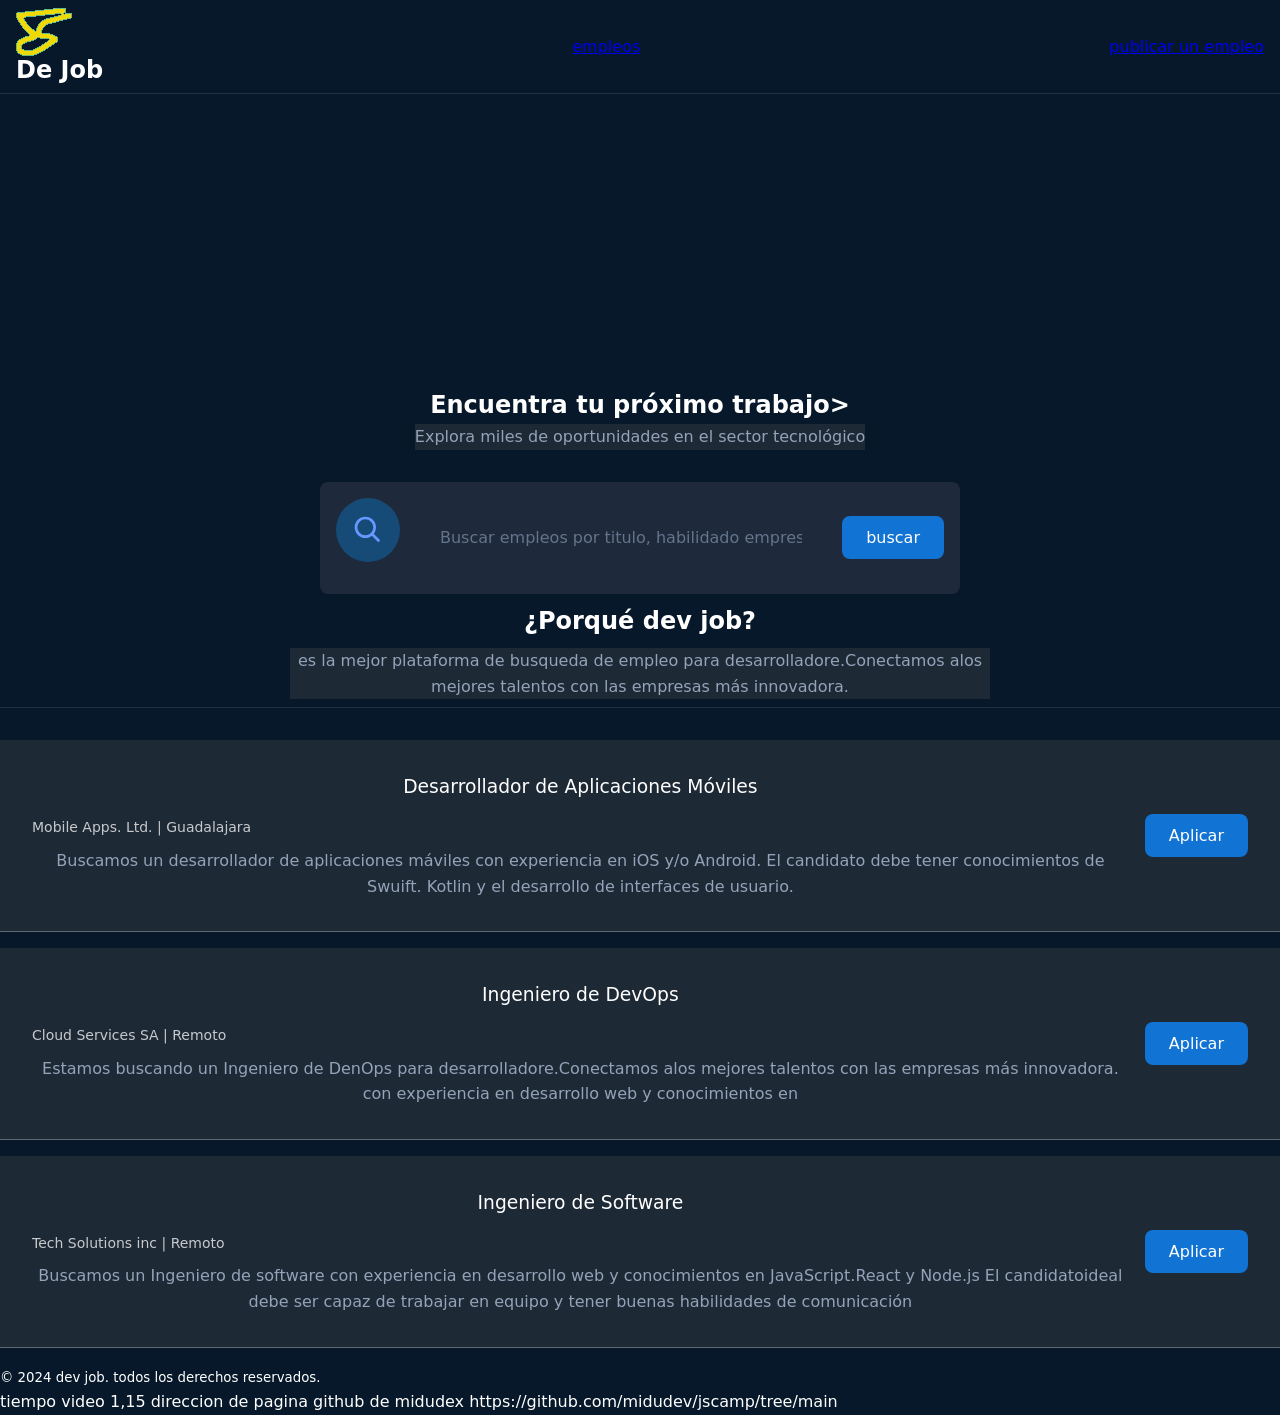
==== index. html/empleos.html @ 5e8052fd "primer commit" ====
<!DOCTYPE html>
<html lang="es"> <!--<HTML LANG = es una etiqueta y   “es” es unatributo de lenguaje en este caso es español> las etiqueta siempre se tienen que abrir y cerrar  < />
-->

<head>
    <meta charset="UTF-8">
    <meta name="viewport" content="width=device-width, initial-scale=1.0">
    <title>empleos</title>
    <link rel="stylesheet" href="css/empleos.css">
</head>


<body>
    <header>
        <h1>
            <img src="IMAGENES/logo-Recuperado.png" alt="logo">


            De Job
        </h1>





        <nav>

            <a href="https://jobtoday.com/es/landings/touch-trial-v2?utm_source=bing&utm_medium=cpc&utm_campaign=606938219&utm_content=1167683312006524&utm_term=jobs&keyword_id=kwd-72980992225235:loc-170&matchType=p&ad_id=&device=c&adposition=&msclkid=924b12c6b0eb1e940284785f871186b9"
                e>empleos</a>
        </nav>

        <div class="navegacion">
            <a href="https://youtu.be/mXpWhmJXV0o?is=U3oSd9a9N075JrzY" target="_blank">publicar un empleo</a>
            <!--el target="_blank" es para que se abra en otra pestaña del navegador-->
            <!--rel="noopener norefferrer" es para que no se pueda acceder a la página de origen desde la nueva pestaña-->


        </div>
    </header>

    <main>
        <!--<section class="jobs-search"></section>-->
        <section class="jobs-search">
            <div></div>
            <!--<img src="IMAGENES/NAIENRAFA.jpg" alt="imagen 2019" width="200" />-->



            <h1>Encuentra tu próximo trabajo></h1>

            <p>Explora miles de oportunidades en el sector tecnológico</p>

            <!--ahora vamos a crea un formulario-->
            <form role="search">
                <div>


                    <!--importar svg desde la página "https://tabler.io/icons?icon=search" se importó la lupa-->

                    <svg mlns="<svg xmlns=" http://www.w3.org/2000/svg" width="24" height="24" viewBox="0 0 24 24"
                        fill="none" stroke="currentColor" stroke-width="2" stroke-linecap="round"
                        stroke-linejoin="round" class="icon icon-tabler icons-tabler-outline icon-tabler-search">
                        <path stroke="none" d="M0 0h24v24H0z" fill="none" />
                        <path d="M3 10a7 7 0 1 0 14 0a7 7 0 1 0 -14 0" />
                        <path d="M21 21l-6 -6" />
                    </svg>

                    <!--para poder introducir texto en input type =tex hay variaos elementos como emaiol, password, number, ...color para elegir color de fodno, 
                hay <input required type="tex" hay que rellenarlo antes de hacer clic en el
                -->
                    <input type="text" placeholder="Buscar empleos por titulo, habilidado empresa">


                    <!--para poder introducir un boton-->
                    <button type="submit">buscar</button>
                </div>
            </form>
        </section>

        <section>
            <!--podemos insertar cualquier section en main, igualmente podemos insertar un encabezado (<header> en cualquier section)-->



            <header>
                <h2> ¿Porqué dev job?</h2>
                <p> es la mejor plataforma de busqueda de empleo para desarrolladore.Conectamos alos mejores
                    talentos con las empresas más innovadora.
                </p>

            </header>


            <footer> <!--un footer lo podemos poner en cualquier section-->

                <article>
                    <div>

                        <h3>Desarrollador de Aplicaciones Móviles</h3>
                        <small>Mobile Apps. Ltd. | Guadalajara</small>
                        <p>
                            Buscamos un desarrollador de aplicaciones máviles con experiencia en iOS y/o Android. El
                            candidato debe tener conocimientos de Swuift. Kotlin y el desarrollo de interfaces de
                            usuario.
                        </p>

                    </div>
                    <button>Aplicar</button>



                </article>


                <article>

                    <div>
                        <h3>Ingeniero de DevOps</h3>
                        <small>Cloud Services SA | Remoto</small>
                        <p>
                            Estamos buscando un Ingeniero de DenOps para desarrolladore.Conectamos alos mejores
                            talentos con las empresas más innovadora. con experiencia en desarrollo web y conocimientos
                            en
                        </p>
                    </div>
                    <button>Aplicar</button>
                </article>

                <article>
                    <div>
                        <h3>Ingeniero de Software</h3>
                        <small>Tech Solutions inc | Remoto</small>
                        <p>Buscamos un Ingeniero de software con experiencia en desarrollo web y conocimientos en
                            JavaScript.React y Node.js
                            El candidatoideal debe ser capaz de trabajar en equipo y tener buenas habilidades de
                            comunicación
                        </p>
                    </div>
                    <button>Aplicar</button>
                </article>




            </footer>
    </main>



    <footer>
        <small>&copy; 2024 dev job. todos los derechos reservados.</small>

    </footer>
    tiempo video 1,15
    direccion de pagina github de midudex
    https://github.com/midudev/jscamp/tree/main



</body>

</html>
---- index. html/css/empleos.css ----
* {
    margin: 0;
    padding: 0;
    box-sizing: border-box;
}



/*VARIANTES DE COLOR*/

:root {
    --primary: #1173d4;
    --primary-dack: #0a3d66;
    --primary-hover: #8d5ba8;
    --primary-light: #69f;
    --background: #06182a;
    --text-primary: #ffffff;
    --text-secondary: #cbd5ef;
    --tex-primary: var(--text-primary);
    --tex-secundary: var(--text-secondary);
    --border: rgba(255, 255, 255, 0.1);
    --card-bg: #1e2936;
    --shadow: rgba(0, 0, 0, 0, 0.3);
    --input-bg: #1e293b;
    --hsla-example: hsla (210, 100%, 56%, 1);
    --text-muted: #94a3b8;
    --tex-muted: var(--text-muted);
}

body {
    font-family: system-ui;
    background-color: var(--background);
    color: var(--tex-primary);
    min-height: 100vh;
    display: flex;
    flex-direction: column;
    line-height: 1.6;

}

header {
    border-bottom: 1px solid var(--border);
    background: var(--background);
    padding: .5rem 1rem;
    display: flex;
    align-items: center;
    justify-content: space-between;
    gap: 2rem;



    h1 {
        font-size: 1.5rem;
        font-weight: 700;
        line-height: 1.2;
        text-wrap: balance;
        /*display: flex;*Ç/
        /*align-items: center;*/
        gap: 0.5rem;
        /*text-align: center;*/

        color: var(--text-primary);

    }

    &img {
        color: var(--primary #fcf4f6);
        background: rgba(7, 133, 112, 0.928);
        width: 40px;
        height: 40px;
        border-radius: 100%;
        padding: 1rem;
    }



    /*navegacion a otra páginas*/
    nav {
        align-items: center;
        gap: 1rem;
        display: flex;

        a {
            padding: 0.5rem 1rem;
            border-radius: 0.5rem;
            background-color: #334155;
            padding: .5rem 1rem;
            color: var(--text-primary);
            display: inline-block;
            font-size: 0.875rem;
            font-weight: 700;
            text-decoration: none;
            font-size: 0.875rem;
            transition: color 0.2s;
            font-weight: 500;

            &:hover,
            &:focus {
                color: var(--primary);
                outline: none;
            }
        }
    }

    /* Botones del Header */
    .navegacion {
        display: flex;
        align-items: center;
        gap: 2rem;
    }


    header div.navegacion,
    a {
        padding: 0.5rem 1rem;
        border-radius: 0.5rem;
        background-color: #334155;
        color: var(--text-primary);
        display: inline-block;
        font-size: 0.875rem;
        font-weight: 700;
        text-decoration: none;



        &:hover,
        &:focus {
            color: var(--primary);
            outline: none;
        }

        /* TODO */
    }

    .jobs-search section {
        margin: 0;
        padding: 0;
        width: auto;
        margin-top: -100px;

        display: flex;
        align-items: center;
        gap: 1rem;
        padding-top: -200px;

        small {
            font-size: .875rem;
            opacity: .75;
        }

        p {
            margin-top: 0.5rem;

        }
    }








    .jobs-search,
    article {
        background-color: var(--card-bg);
        padding: 2rem;
        /*separación interior hacia afuera del contenedor */
        margin-bottom: 26px;
        /*separación exterior del elemento hacia fuerar */
        border-radius: 10px;
        /* margin-left: 26px;
    margin-right: 26px;
    margin-top: 26px;*/
        text-align: center;
        box-shadow: 4px 3px 4px #f2f4f3;



        display: flex;
        align-items: center;
        gap: 1rem;

        small {
            font-size: .875rem;
            opacity: .75;
            text-align: center
        }

        p {
            margin-top: 0.5rem;
            text-align: center;
        }

        &:last-child {
            border-bottom: none;
        }
    }



}

.jobs-listing {
    border-bottom: 1px solid rgba(255, 255, 255, 0.3);
    border-radius: 1rem;

}



main> {




    svg {
        color: var(--primary-light);
        background: rgba(0, 153, 255, 0.3);
        width: 64px;
        height: 64px;
        border-radius: 100%;
        padding: 1rem;
        display: block;
        margin: 0 auto 1rem;

    }

    border-bottom: 1px solid rgba(255, 255, 255, 0.3);
    display: flex;
    align-items: center;
    gap: 1rem;

    small {
        font-size: .875rem;
        opacity: .75;
        text-align: center;
    }

    p {
        margin-top: 0.5rem;
        text-align: center;
    }


    &:last-child {
        border-bottom: none;
    }
}

svg {
    color: var(--primary-light);
    background: rgba(0, 153, 255, 0.3);
    width: 64px;
    height: 64px;
    border-radius: 100%;
    padding: 1rem;
    display: block;
    margin: 0 auto 1rem;

}

p {
    color: var(--text-muted);
}

h3 {
    font-weight: 500;
    text-align: center;
    margin-bottom: 0.75rem;
}

article p {
    text-align: center;
}

main>section {

    h1 {
        text-align: center;
        margin-top: auto;

    }

    p {
        text-align: center;
        background-color: var(--card-bg);
    }

}

main>section>header {
    display: block;
    text-align: center;
    margin-bottom: 2rem;

    h2 {
        text-align: center;
        margin-bottom: 0.5rem;
    }

    p {
        text-align: center;
        margin: 0 auto;
        max-width: 700px;
    }

}

main>section:nth-child(1) {
    position: relative;
    height: 500px;
    text-align: center;
    display: flex;
    flex-direction: column;
    justify-content: center;
    align-items: center;
    overflow: hidden;


    h1 {
        padding-bottom: 0px;
    }

    &>img {
        position: absolute;
        width: 100%;
        height: 100%;
        object-fit: cover;
        z-index: -1;
        left: 0;
        right: 0;
        mask-image: linear-gradient(to bottom, rgba(16, 25, 34, 1) 5%, rgba(16, 25, 34, 0) 80%);
    }
}

@media (max-width: 640px) {
    main>section:nth-child(1) {
        height: 420px;
    }

    /*main>section:nth-child(1)>img {
        object-fit: contain;
        object-position: center top;

    }
}

main>section:nth-child(2)>div>div:first-child p {
    font-size: 1.125rem;
    color: var(--text-muted);
    margin: 0 auto;


}*/

    /*caracteristicas de grid */

    /*main>section:nth-child(2) footer {
    display: grid;
    /*grid-template-columns: 1fr 1fr 1fr;*/
    gap: 16px;


    /*para hscer un @media de grid, si tiene la pagina 280 px creará una columna, pero si tiene menos creará dos y si aun es pequeña creara 3*/
    grid-template-columns: repeat(auto-fit, minmax(280px, 1fr));
    */
}

img {
    max-width: 100%;
    display: block;
}

form {
    max-width: 42rem;
    width: 100%;
    margin: 0 auto;
    padding-inline: 1rem;
}

form>div {
    display: flex;
    align-items: center;
    background-color: var(--input-bg);
    border-radius: 0.5rem;
    box-shadow: 0 10px 15px -3px var(--shadow);
    padding: 1rem;
    gap: 2rem;
    margin-top: 2rem
}

form span {
    padding-left: 0.75rem;
    color: var(--text-muted);
    display: flex;
    align-items: center;
    flex-shrink: 0;
}

form input[type="text"] {
    flex: 1;
    background: transparent;
    border: none;
    outline: none;
    color: var(--text-primary);
    padding: 0.75rem 0.5rem;
    font-size: 1rem;
    font-family: inherit;
}

form input[type="text"]::placeholder {
    color: #64748b;
}

button {
    padding: 0.75rem 1.5rem;
    border-radius: 0.5rem;
    background-color: var(--primary);
    color: white;
    font-weight: 400;
    border: none;
    cursor: pointer;
    transition: all 0.2s;
    font-family: inherit;
    font-size: 1rem;
    white-space: nowrap;

    &:hover,
    /* pseudo-clase que significa que el ratón está encima */
    &:focus {
        /* pseudo-clase que significa que el elemento tiene el foco */
        outline: 2px solid white;
        outline-offset: 2px;
    }

    &:active {
        transform: scale(0, 90);
    }


}

article {
    background-color: var(--card-bg);
    padding: 2rem;
    margin-bottom: 16px;
    box-shadow: 0px 1px 3px 0px rgba(0, 0, 0, 0, 0.5);
    border-radius: 0.5rem;
    align-items: center;




    /*svg {
        color: var(--primary-light);
        background: rgba(0, 153, 255, 0.3);
        width: 64px;
        height: 64px;
        border-radius: 100%;
        padding: 16px;
        display: block;
        margin: 0 auto 1rem;


    }*/

    p {
        color: var(--text-muted);

    }

    h3 {
        font-weight: 500;

    }

    .job-search>div svg {
        width: 64px;
        height: 64px;


    }



}

article {
    background-color: none;
    box-shadow: none;
    border-radius: 0;
    border-bottom: 1px solid rgba(255, 255, 255, 0.3);
    margin: 0 12;

    display: flex;
    align-items: star;
    gap: 1rem;

    small {

        font-size: .875rem;
        opacity: .75;
        text-align: center;
    }

    p {
        margin-top: 0.5rem;
    }

    & last-child {
        border-bottom: none;

    }
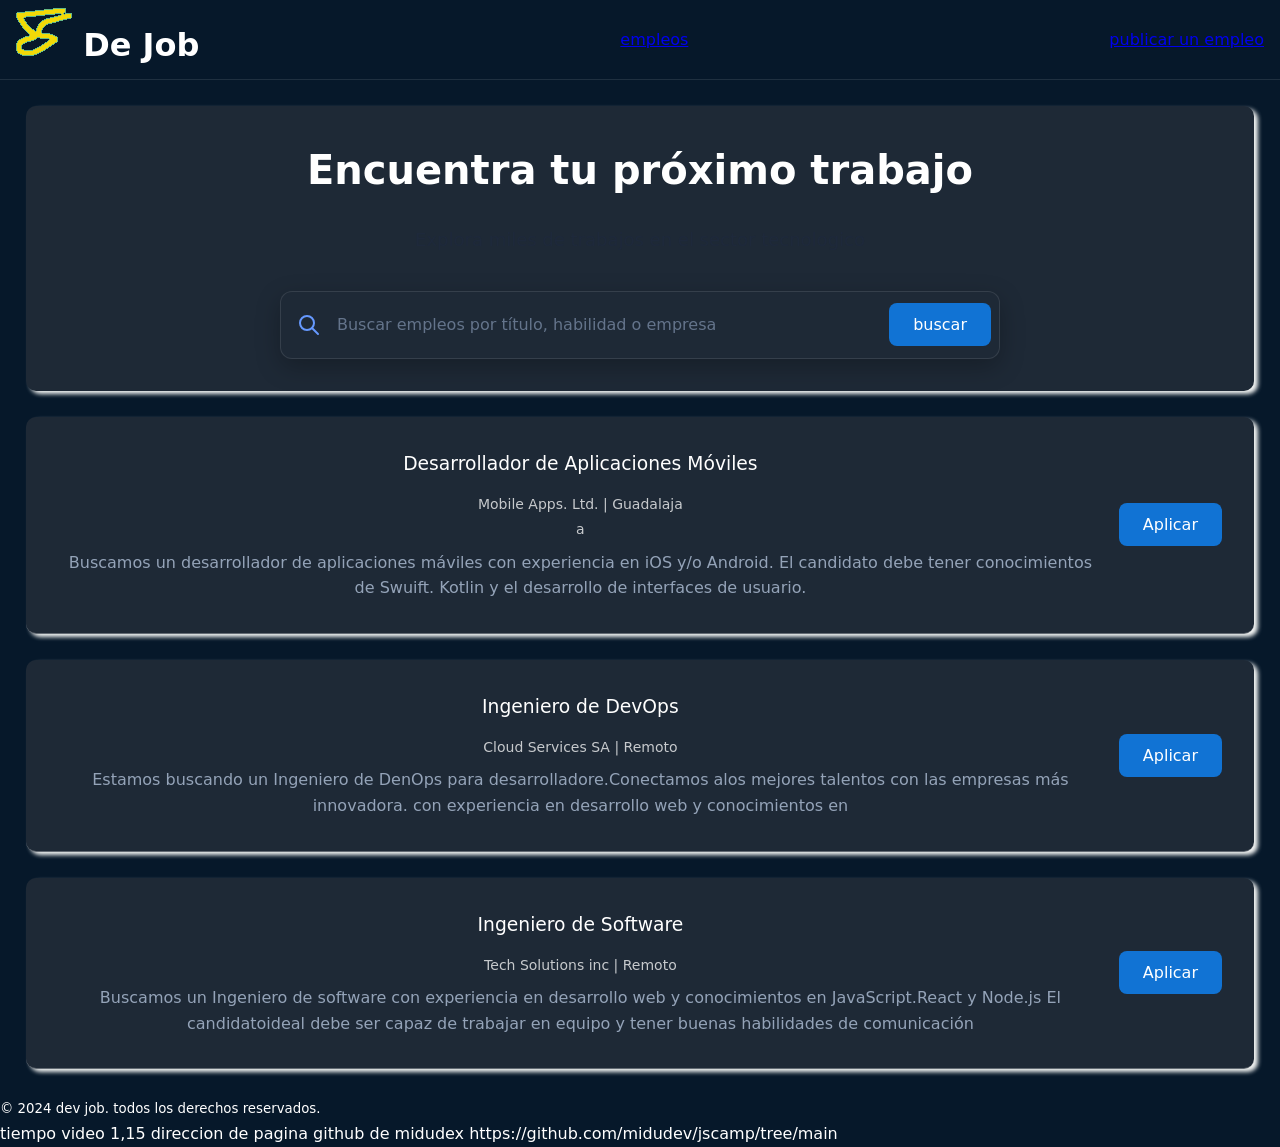
==== commit 78816051: "23 octubre" ====
--- a/index. html/empleos.html
+++ b/index. html/empleos.html
@@ -41,54 +41,52 @@
     <main>
         <!--<section class="jobs-search"></section>-->
         <section class="jobs-search">
-            <div></div>
             <!--<img src="IMAGENES/NAIENRAFA.jpg" alt="imagen 2019" width="200" />-->
 
 
 
-            <h1>Encuentra tu próximo trabajo></h1>
+            <h1>Encuentra tu próximo trabajo</h1>
 
-            <p>Explora miles de oportunidades en el sector tecnológico</p>
+            <p>Explora miles de trabajos en el sector tecnologico</p>
 
             <!--ahora vamos a crea un formulario-->
             <form role="search">
-                <div>
+                <div class="search-bar">
+
+                    <svg xmlns="http://www.w3.org/2000/svg" width="24" height="24" viewBox="0 0 24 24"
+                            fill="none" stroke="currentColor" stroke-width="2" stroke-linecap="round"
+                            stroke-linejoin="round" class="icon icon-tabler icons-tabler-outline icon-tabler-search">
+                            <path stroke="none" d="M0 0h24v24H0z" fill="none" />
+                            <path d="M3 10a7 7 0 1 0 14 0a7 7 0 1 0 -14 0" />
+                            <path d="M21 21l-6 -6" />
+                        </svg>
+
+                        <!--para poder introducir texto en input type =tex hay variaos elementos como emaiol, password, number, ...color para elegir color de fodno, 
+                hay <input required type="tex" hay que rellenarlo antes de hacer clic en el
+                -->
+                        <input type="text" aria-label="Buscar empleos" placeholder="Buscar empleos por título, habilidad o empresa">
 
 
-                    <!--importar svg desde la página "https://tabler.io/icons?icon=search" se importó la lupa-->
-
-                    <svg mlns="<svg xmlns=" http://www.w3.org/2000/svg" width="24" height="24" viewBox="0 0 24 24"
-                        fill="none" stroke="currentColor" stroke-width="2" stroke-linecap="round"
-                        stroke-linejoin="round" class="icon icon-tabler icons-tabler-outline icon-tabler-search">
-                        <path stroke="none" d="M0 0h24v24H0z" fill="none" />
-                        <path d="M3 10a7 7 0 1 0 14 0a7 7 0 1 0 -14 0" />
-                        <path d="M21 21l-6 -6" />
-                    </svg>
-
-                    <!--para poder introducir texto en input type =tex hay variaos elementos como emaiol, password, number, ...color para elegir color de fodno, 
-                hay <input required type="tex" hay que rellenarlo antes de hacer clic en el
-                -->
-                    <input type="text" placeholder="Buscar empleos por titulo, habilidado empresa">
 
 
-                    <!--para poder introducir un boton-->
-                    <button type="submit">buscar</button>
+                        <!--para poder introducir un boton-->
+                        <button type="submit">buscar</button>
                 </div>
+                
+
             </form>
         </section>
 
         <section>
-            <!--podemos insertar cualquier section en main, igualmente podemos insertar un encabezado (<header> en cualquier section)-->
 
 
-
-            <header>
+            <!--<header>
                 <h2> ¿Porqué dev job?</h2>
                 <p> es la mejor plataforma de busqueda de empleo para desarrolladore.Conectamos alos mejores
                     talentos con las empresas más innovadora.
                 </p>
 
-            </header>
+            </header>-->
 
 
             <footer> <!--un footer lo podemos poner en cualquier section-->
@@ -97,7 +95,15 @@
                     <div>
 
                         <h3>Desarrollador de Aplicaciones Móviles</h3>
-                        <small>Mobile Apps. Ltd. | Guadalajara</small>
+                        <small>Mobile Apps. Ltd. | Guadalaja<div>
+
+
+                                <!--para poder introducir texto en input type =tex hay variaos elementos como emaiol, password, number, ...color para elegir color de fodno, 
+                hay <input required type="tex" hay que rellenarlo antes de hacer clic en el
+                -->
+
+
+                            </div>a</small>
                         <p>
                             Buscamos un desarrollador de aplicaciones máviles con experiencia en iOS y/o Android. El
                             candidato debe tener conocimientos de Swuift. Kotlin y el desarrollo de interfaces de
--- a/index. html/css/empleos.css
+++ b/index. html/css/empleos.css
@@ -47,30 +47,36 @@
     justify-content: space-between;
     gap: 2rem;
 
-
-
-    h1 {
+    ç h1 {
         font-size: 1.5rem;
         font-weight: 700;
         line-height: 1.2;
         text-wrap: balance;
-        /*display: flex;*Ç/
-        /*align-items: center;*/
-        gap: 0.5rem;
-        /*text-align: center;*/
+        display: flex;
+        align-items: center;
+        gap: 10rem;
+        text-align: center;
 
         color: var(--text-primary);
 
     }
 
     &img {
-        color: var(--primary #fcf4f6);
-        background: rgba(7, 133, 112, 0.928);
-        width: 40px;
-        height: 40px;
+        color: var(--primary #d61545);
+        background: rgba(15, 238, 201, 0.928);
+        width: 10px;
+        height: 10px;
         border-radius: 100%;
         padding: 1rem;
     }
+
+
+
+
+
+
+
+
 
 
 
@@ -132,11 +138,16 @@
         /* TODO */
     }
 
+
+
     .jobs-search section {
         margin: 0;
         padding: 0;
         width: auto;
         margin-top: -100px;
+        top: -500px;
+
+
 
         display: flex;
         align-items: center;
@@ -169,9 +180,9 @@
         margin-bottom: 26px;
         /*separación exterior del elemento hacia fuerar */
         border-radius: 10px;
-        /* margin-left: 26px;
-    margin-right: 26px;
-    margin-top: 26px;*/
+        margin-left: 26px;
+        margin-right: 26px;
+        margin-top: 26px;
         text-align: center;
         box-shadow: 4px 3px 4px #f2f4f3;
 
@@ -322,7 +333,7 @@
         padding-bottom: 0px;
     }
 
-    &>img {
+    img {
         position: absolute;
         width: 100%;
         height: 100%;
@@ -339,7 +350,7 @@
         height: 420px;
     }
 
-    /*main>section:nth-child(1)>img {
+    main>section:nth-child(1)>img {
         object-fit: contain;
         object-position: center top;
 
@@ -352,62 +363,21 @@
     margin: 0 auto;
 
 
+}
+
+/*caracteristicas de grid */
+
+/*main>section:nth-child(2) footer {
+    display: grid;
+    grid-template-columns: 1fr 1fr 1fr;
+    gap: 16px;
 }*/
 
-    /*caracteristicas de grid */
-
-    /*main>section:nth-child(2) footer {
-    display: grid;
-    /*grid-template-columns: 1fr 1fr 1fr;*/
-    gap: 16px;
-
-
-    /*para hscer un @media de grid, si tiene la pagina 280 px creará una columna, pero si tiene menos creará dos y si aun es pequeña creara 3*/
-    grid-template-columns: repeat(auto-fit, minmax(280px, 1fr));
-    */
-}
-
-img {
-    max-width: 100%;
-    display: block;
-}
-
-form {
-    max-width: 42rem;
-    width: 100%;
-    margin: 0 auto;
-    padding-inline: 1rem;
-}
-
-form>div {
-    display: flex;
-    align-items: center;
-    background-color: var(--input-bg);
-    border-radius: 0.5rem;
-    box-shadow: 0 10px 15px -3px var(--shadow);
-    padding: 1rem;
-    gap: 2rem;
-    margin-top: 2rem
-}
-
-form span {
-    padding-left: 0.75rem;
-    color: var(--text-muted);
-    display: flex;
-    align-items: center;
-    flex-shrink: 0;
-}
-
-form input[type="text"] {
-    flex: 1;
-    background: transparent;
-    border: none;
-    outline: none;
-    color: var(--text-primary);
-    padding: 0.75rem 0.5rem;
-    font-size: 1rem;
-    font-family: inherit;
-}
+
+
+
+
+
 
 form input[type="text"]::placeholder {
     color: #64748b;
@@ -427,9 +397,7 @@
     white-space: nowrap;
 
     &:hover,
-    /* pseudo-clase que significa que el ratón está encima */
     &:focus {
-        /* pseudo-clase que significa que el elemento tiene el foco */
         outline: 2px solid white;
         outline-offset: 2px;
     }
@@ -452,18 +420,6 @@
 
 
 
-    /*svg {
-        color: var(--primary-light);
-        background: rgba(0, 153, 255, 0.3);
-        width: 64px;
-        height: 64px;
-        border-radius: 100%;
-        padding: 16px;
-        display: block;
-        margin: 0 auto 1rem;
-
-
-    }*/
 
     p {
         color: var(--text-muted);
@@ -485,6 +441,7 @@
 
 
 }
+
 
 article {
     background-color: none;
@@ -511,4 +468,164 @@
     & last-child {
         border-bottom: none;
 
-    }+    }
+}
+
+    .jobs-search {
+        margin: 0;
+        padding: 0;
+        height: auto !important;
+
+        h1 {
+            font-size: 2.5rem;
+            margin-bottom: 2.5rem;
+        }
+
+        p {
+            font-size: 1.126rem;
+            color: var(--input-bg);
+            padding: .25rem .5rem;
+        }
+
+        .search-filters {
+            display: flex;
+            flex-wrap: wrap;
+            margin-top: .5rem;
+        }
+
+        form {
+            width: 100%;
+            max-width: 1280px;
+        }
+
+        article {
+            background-color: var(--card-bg);
+            padding: 2rem;
+            margin-bottom: 16px;
+            box-shadow: 0px 1px 3px 0px rgba(0, 0, 0, 0, 0.5);
+            border-radius: 0.5rem;
+            align-items: center;
+        }
+
+    }
+
+        .jobs-search,
+        article {
+            background-color: var(--card-bg);
+            padding: 2rem;
+            /*separación interior hacia afuera del contenedor */
+            margin-bottom: 26px;
+            /*separación exterior del elemento hacia fuerar */
+            border-radius: 10px;
+            margin-left: 26px;
+            margin-right: 26px;
+            margin-top: 26px;
+            text-align: center;
+            box-shadow: 4px 3px 4px #f2f4f3;
+
+
+
+            display: flex;
+            align-items: center;
+            gap: 1rem;
+
+            small {
+                font-size: .875rem;
+                opacity: .75;
+                text-align: center
+            }
+
+            .search-bar {
+                background: var(--input-bg);
+                padding: .25rem .5rem;
+
+                .jobs-search form {
+                    width: 100%;
+                    max-width: 720px;
+                }
+
+                .search-bar {
+                    display: flex;
+                    align-items: center;
+                    gap: 0.75rem;
+                    width: 100%;
+                }
+
+                .search-bar svg {
+                    flex: 0 0 24px;
+                }
+
+                .search-bar input[type="text"] {
+                    flex: 1;
+                    min-width: 0;
+                }
+            }
+        }
+
+.jobs-search {
+    margin: 26px;
+    padding: 2rem;
+    gap: 0.75rem;
+}
+
+.jobs-search h1 {
+    margin: 0 0 0.5rem;
+}
+
+.jobs-search p {
+    margin: 0 0 1.25rem;
+}
+
+.jobs-search form {
+    width: 100%;
+    max-width: 720px;
+}
+
+.jobs-search .search-bar {
+    display: flex;
+    align-items: center;
+    gap: 0.75rem;
+    width: 100%;
+    padding: 0.5rem;
+    background-color: var(--card-bg);
+    border: 1px solid var(--border);
+    border-radius: 0.75rem;
+    box-shadow: 0 8px 24px rgba(0, 0, 0, 0.25);
+}
+
+.jobs-search .search-bar svg {
+    display: block;
+    flex: 0 0 24px;
+    width: 24px;
+    height: 24px;
+    margin: 0 0 0 0.5rem;
+    padding: 0;
+    background: transparent;
+    border-radius: 0;
+}
+
+.jobs-search .search-bar input[type="text"] {
+    flex: 1;
+    min-width: 0;
+    padding: 0.75rem 0.25rem;
+    color: var(--text-primary);
+    background: transparent;
+    border: 0;
+    outline: 0;
+    font: inherit;
+}
+
+.jobs-search .search-bar:focus-within {
+    outline: 2px solid var(--primary-light);
+    outline-offset: 2px;
+}
+
+@media (max-width: 480px) {
+    .jobs-search .search-bar {
+        gap: 0.5rem;
+    }
+
+    .jobs-search .search-bar button {
+        padding: 0.65rem 0.85rem;
+    }
+}
